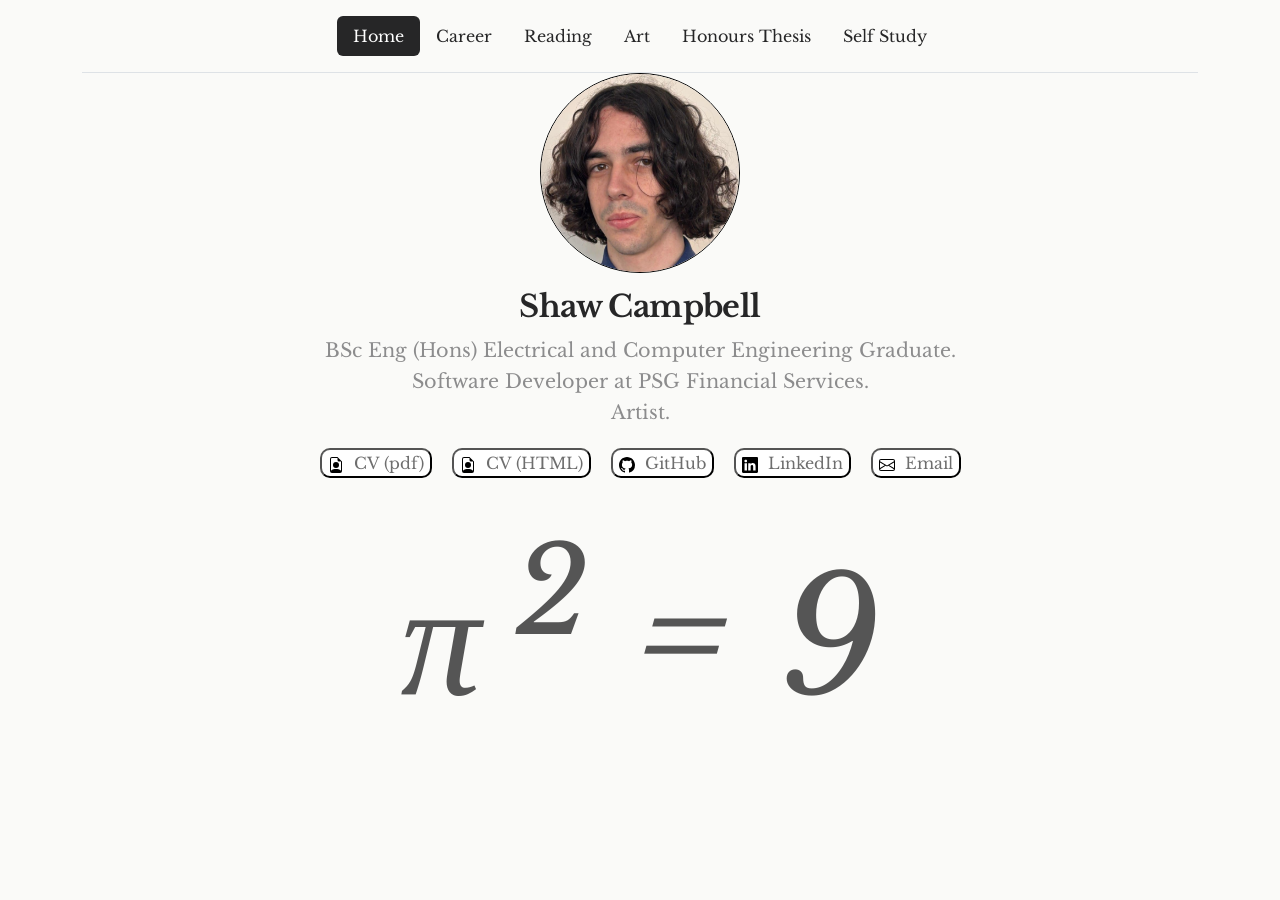
==== index.html @ 54b91e9d "updated cv" ====
<!doctype html>
<html lang="en">
  <head>
    <meta charset="UTF-8" />
    <title>Shaw Campbell</title>
    <link
      href="https://cdn.jsdelivr.net/npm/bootstrap@5.3.8/dist/css/bootstrap.min.css"
      rel="stylesheet"
      integrity="sha384-sRIl4kxILFvY47J16cr9ZwB07vP4J8+LH7qKQnuqkuIAvNWLzeN8tE5YBujZqJLB"
      crossorigin="anonymous"
    />
    <link rel="stylesheet" href="./CSS/styles.css" />
    <link rel="preconnect" href="https://fonts.googleapis.com" />
    <link rel="preconnect" href="https://fonts.gstatic.com" crossorigin />
    <link
      href="https://fonts.googleapis.com/css2?family=Libre+Baskerville:ital,wght@0,400..700;1,400..700&display=swap"
      rel="stylesheet"
    />
  </head>

  <body>
    <!-- Header -->
    <section>
      <div class="container">
        <header class="d-flex justify-content-center py-3 border-bottom">
          <ul class="nav nav-pills">
            <li class="nav-item">
              <a href="./index.html" class="nav-link active" aria-current="page"
                >Home</a
              >
            </li>
            <li class="nav-item">
              <a href="./career.html" class="nav-link">Career</a>
            </li>
            <li class="nav-item"><a href="./reading.html" class="nav-link">Reading</a></li>
            <li class="nav-item"><a href="./art.html" class="nav-link">Art</a></li>
            <li class="nav-item"><a href="./thesis.html" class="nav-link">Honours Thesis</a></li>
            <li class="nav-item"><a href="./mathematics.html" class="nav-link">Self Study</a></li>
          </ul>
        </header>
      </div>
    </section>

    <!-- Image Of Me -->
    <section>
      <div class="container text-center">
        <div class="row justify-content-center">
          <div class="col">
            <img src="./assets/index-images/shaw.jpeg" class="image-of-me" />
          </div>
        </div>
      </div>
    </section>

    <!-- Text -->
    <h1 class="name">Shaw Campbell</h1>
    <div class="container text-center">
      <div class="row justify-content-center">
        <h1 class="col-12 description">
          BSc Eng (Hons) Electrical and Computer Engineering Graduate.
        </h1>
      </div>

      <div class="row justify-content-center">
        <h1 class="col-12 description">
          Software Developer at PSG Financial Services.
        </h1>
      </div>

      <div class="row justify-content-center">
        <h1 class="col-12 description">Artist.</h1>
      </div>
    </div>

    <!-- Links -->
    <!-- <div class="container text-center py-5" style="width: 30%;">
    <div class="row" >
        <div class="col-4 social-links"><button> <img src="./assets/index-images/CV.svg"> CV</button></div>
        <div class="col-4 social-links"><button> <img src="./assets/index-images/github.svg"> GitHub</button></div>
        <div class="col-4 social-links"><button> <img src="./assets/index-images/linkedin.svg"> LinkedIn</button></div>
    </div>
  </div> -->

    <div class="container-links py-3">
      <a href="./assets/index-files/shawcampbell.pdf"
        ><button><img src="./assets/index-images/CV.svg" /> CV (pdf)</button></a
      >

      <a href="./cv.html"
        ><button><img src="./assets/index-images/CV.svg" /> CV (HTML)</button></a
      >
      <a href="https://github.com/shawCampbell"
        ><button>
          <img src="./assets/index-images/github.svg" /> GitHub
        </button></a
      >
      <a href="https://za.linkedin.com/in/shaw-campbell-5b960b209"
        ><button>
          <img src="./assets/index-images/linkedin.svg" /> LinkedIn
        </button></a
      >
      <a href="mailto:campbellshaw8@gmail.com"
        ><button><img src="./assets/index-images/envelope.svg" /> Email</button></a
      >

      
    </div>

    <!-- <div class="container-home-art">
      <div class="home-img"><img src="./assets/index-images/Xoisan.png" /></div>
      <div class="home-img"><img src="./assets/index-images/Self.png" /></div>
    </div> -->
    <p style="text-align: center; font-size: 10rem;">&pi;<sup> 2</sup> = 9</p>

    <script
      src="https://cdn.jsdelivr.net/npm/bootstrap@5.3.8/dist/js/bootstrap.bundle.min.js"
      integrity="sha384-FKyoEForCGlyvwx9Hj09JcYn3nv7wiPVlz7YYwJrWVcXK/BmnVDxM+D2scQbITxI"
      crossorigin="anonymous"
    ></script>
  </body>
</html>
---- CSS/styles.css ----
/*** Header Styling ***/

.nav-pills .nav-link.active, .nav-pills .show>.nav-link {
    color: var(--bs-nav-pills-link-active-color);
    background-color: #262627;
}

body {
    background-color: #fafaf8;
}

.nav-link{
    color: #262627;
}

.container {
    border-bottom-color: #262627;
    border-bottom-width: 50px;
}

/* *** */

.image-of-me{
    width: 200px;
    height: 200px;
    object-fit: cover;
    border-radius: 50%;
    border: 1px solid rgb(0, 0, 0);
}

.name {
    font-family: "Libre Baskerville", serif;
    padding-top: 1rem;
    font-size: 3rem;
    text-align: center;
}

.description {
    text-align: center;
    font-size: 1.2rem;
    font-weight:350;
    color: #8c8c8d;
}

button {
    border-radius: 10px;
    background-color: white;
    color:#6e6e6e
}

button > * {
    margin-right: 5px;
}



.container-links {
    display:flex;
    justify-content: center;
    gap: 20px;
}

.container-home-art {
    display:flex;
    justify-content: center;
    gap: 20px;
    padding-bottom: 50px;
}

.home-img > *{
    width: 200px;
    height: auto;
    border-color: #262627;
    border-width: 20px;
}

p {
font-size: 1.02rem;
color: #555;
line-height: 1.8;
font-style: italic;
}

.name {
        font-size: 1.9rem;
        font-weight: 700;
        letter-spacing: -0.02em;
        margin-bottom: 0.85rem;
        text-align: center;
}

body {
font-family: "Libre Baskerville", serif;
background-color: #fafaf8;
color: #262627;
}

@media (max-width: 1000px) {
    .nav-pills .nav-link.active, .nav-pills .show>.nav-link {
        color: var(--bs-nav-pills-link-active-color);
        background-color: #262627;
        font-size: 2.5rem;
    }

    .nav-link{
        color: #262627;
        font-size: 2.5rem;
    }

    .container {
        border-bottom-color: #262627;
        border-bottom-width: 50px;
    }

    .image-of-me{
    width: 300px;
    height: 300px;
    object-fit: cover;
    border-radius: 50%;
    border: 1px solid rgb(0, 0, 0);
        }

    .name {
        font-family: "Libre Baskerville", serif;
        padding-top: 1rem;
        font-size: 5rem;
        text-align: center;
    }

    .description {
        text-align: center;
        font-size: 4rem;
        font-weight: 190;
        color: #6c6c6c;
    }

    button {
        background-color: white;
        color:#6e6e6e;
        font-size: 50px;
    }

    button > * {
        margin-right: 5px;
        height: 50px;
    }

    .container-links {
        display:flex;
        justify-content: center;
        gap: 20px;
    }

    .container-home-art {
        display:flex;
        justify-content: center;
        gap: 20px;
        padding-bottom: 50px;
    }

    .home-img > *{
        width: 400px;
        height: auto;
        border-color: #262627;
        border-width: 20px;
        border-radius: 50px !important;
    }
}
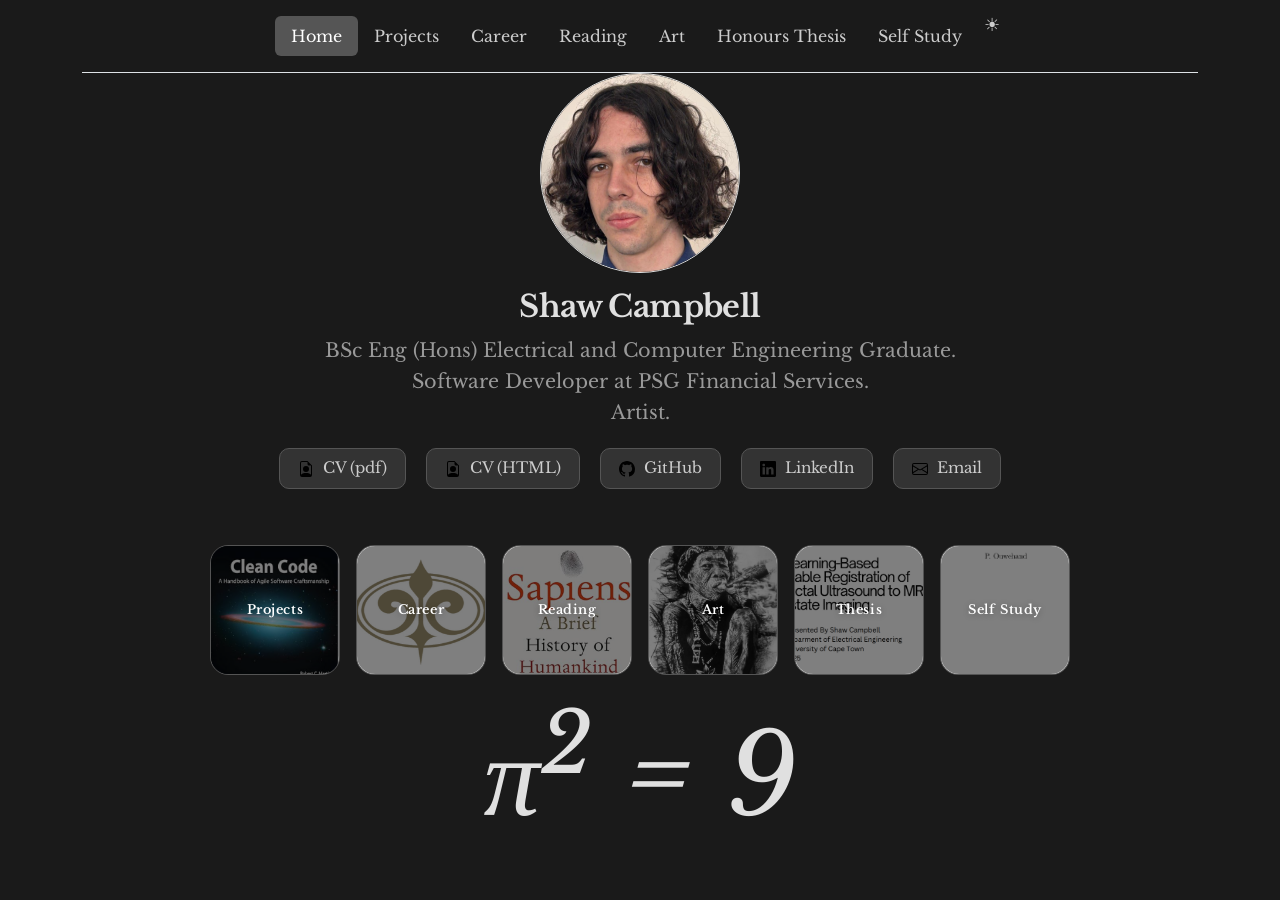
==== commit f4a206ff: "wip" ====
--- a/index.html
+++ b/index.html
@@ -30,12 +30,18 @@
               >
             </li>
             <li class="nav-item">
+              <a href="./projects.html" class="nav-link">Projects</a>
+            </li>
+            <li class="nav-item">
               <a href="./career.html" class="nav-link">Career</a>
             </li>
             <li class="nav-item"><a href="./reading.html" class="nav-link">Reading</a></li>
             <li class="nav-item"><a href="./art.html" class="nav-link">Art</a></li>
             <li class="nav-item"><a href="./thesis.html" class="nav-link">Honours Thesis</a></li>
             <li class="nav-item"><a href="./mathematics.html" class="nav-link">Self Study</a></li>
+            <li class="nav-item">
+              <button class="theme-toggle-nav" onclick="toggleTheme()" aria-label="Toggle dark mode"></button>
+            </li>
           </ul>
         </header>
       </div>
@@ -73,49 +79,82 @@
     </div>
 
     <!-- Links -->
-    <!-- <div class="container text-center py-5" style="width: 30%;">
-    <div class="row" >
-        <div class="col-4 social-links"><button> <img src="./assets/index-images/CV.svg"> CV</button></div>
-        <div class="col-4 social-links"><button> <img src="./assets/index-images/github.svg"> GitHub</button></div>
-        <div class="col-4 social-links"><button> <img src="./assets/index-images/linkedin.svg"> LinkedIn</button></div>
-    </div>
-  </div> -->
-
     <div class="container-links py-3">
       <a href="./assets/index-files/shawcampbell.pdf"
-        ><button><img src="./assets/index-images/CV.svg" /> CV (pdf)</button></a
+        ><button><img src="./assets/index-images/CV.svg" alt="" /> CV (pdf)</button></a
       >
 
       <a href="./cv.html"
-        ><button><img src="./assets/index-images/CV.svg" /> CV (HTML)</button></a
+        ><button><img src="./assets/index-images/CV.svg" alt="" /> CV (HTML)</button></a
       >
       <a href="https://github.com/shawCampbell"
         ><button>
-          <img src="./assets/index-images/github.svg" /> GitHub
+          <img src="./assets/index-images/github.svg" alt="" /> GitHub
         </button></a
       >
       <a href="https://za.linkedin.com/in/shaw-campbell-5b960b209"
         ><button>
-          <img src="./assets/index-images/linkedin.svg" /> LinkedIn
+          <img src="./assets/index-images/linkedin.svg" alt="" /> LinkedIn
         </button></a
       >
       <a href="mailto:campbellshaw8@gmail.com"
-        ><button><img src="./assets/index-images/envelope.svg" /> Email</button></a
+        ><button><img src="./assets/index-images/envelope.svg" alt="" /> Email</button></a
       >
-
-      
     </div>
 
-    <!-- <div class="container-home-art">
-      <div class="home-img"><img src="./assets/index-images/Xoisan.png" /></div>
-      <div class="home-img"><img src="./assets/index-images/Self.png" /></div>
-    </div> -->
-    <p style="text-align: center; font-size: 10rem;">&pi;<sup> 2</sup> = 9</p>
+    <!-- Nav tiles -->
+    <div class="nav-tiles">
+      <a href="./projects.html" class="nav-tile">
+        <img src="./assets/reading-images/CleanCode.png" alt="" />
+        <span>Projects</span>
+      </a>
+      <a href="./career.html" class="nav-tile">
+        <img src="./assets/career-images/PSG_Logo.png" alt="" />
+        <span>Career</span>
+      </a>
+      <a href="./reading.html" class="nav-tile">
+        <img src="./assets/reading-images/sapiens.png" alt="" />
+        <span>Reading</span>
+      </a>
+      <a href="./art.html" class="nav-tile">
+        <img src="./assets/index-images/Xoisan.png" alt="" />
+        <span>Art</span>
+      </a>
+      <a href="./thesis.html" class="nav-tile">
+        <img src="./assets/thesis-images/slide1.png" alt="" />
+        <span>Thesis</span>
+      </a>
+      <a href="./mathematics.html" class="nav-tile">
+        <img src="./assets/maths-images/RA.png" alt="" />
+        <span>Self Study</span>
+      </a>
+    </div>
+    <p style="text-align: center; font-size: 7rem; margin: -30px 0 0; color: var(--text, #262627);">&pi;<sup>2</sup> = 9</p>
 
     <script
       src="https://cdn.jsdelivr.net/npm/bootstrap@5.3.8/dist/js/bootstrap.bundle.min.js"
       integrity="sha384-FKyoEForCGlyvwx9Hj09JcYn3nv7wiPVlz7YYwJrWVcXK/BmnVDxM+D2scQbITxI"
       crossorigin="anonymous"
     ></script>
+    <script>
+      (function() {
+        const stored = localStorage.getItem("theme");
+        if (stored !== "light") {
+          document.documentElement.setAttribute("data-theme", "dark");
+          if (!stored) localStorage.setItem("theme", "dark");
+        }
+      })();
+
+      function toggleTheme() {
+        const html = document.documentElement;
+        if (html.getAttribute("data-theme") === "dark") {
+          html.removeAttribute("data-theme");
+          localStorage.setItem("theme", "light");
+        } else {
+          html.setAttribute("data-theme", "dark");
+          localStorage.setItem("theme", "dark");
+        }
+      }
+    </script>
   </body>
 </html>
--- a/CSS/styles.css
+++ b/CSS/styles.css
@@ -1,67 +1,204 @@
-/*** Header Styling ***/
+:root {
+    --bg: #fafaf8;
+    --text: #262627;
+    --text-muted: #8c8c8d;
+    --text-light: #555;
+    --border: #d8d8d3;
+    --border-light: #e4e4e0;
+    --card-bg: #ffffff;
+    --nav-active-bg: #262627;
+    --nav-link: #262627;
+    --btn-bg: #ffffff;
+    --btn-text: #6e6e6e;
+    --btn-border: #d8d8d3;
+    --btn-hover-bg: #262627;
+    --btn-hover-text: #ffffff;
+    --overlay: rgba(0, 0, 0, 0.35);
+    --toggle-color: #262627;
+}
+
+[data-theme="dark"] {
+    --bg: #1a1a1a;
+    --text: #e0e0e0;
+    --text-muted: #999;
+    --text-light: #bbb;
+    --border: #444;
+    --border-light: #333;
+    --card-bg: #2a2a2a;
+    --nav-active-bg: #555;
+    --nav-link: #ccc;
+    --btn-bg: #333;
+    --btn-text: #ccc;
+    --btn-border: #555;
+    --btn-hover-bg: #555;
+    --btn-hover-text: #ffffff;
+    --overlay: rgba(0, 0, 0, 0.5);
+    --toggle-color: #e0e0e0;
+}
 
 .nav-pills .nav-link.active, .nav-pills .show>.nav-link {
     color: var(--bs-nav-pills-link-active-color);
-    background-color: #262627;
+    background-color: var(--nav-active-bg);
 }
 
 body {
-    background-color: #fafaf8;
+    background-color: var(--bg);
+    color: var(--text);
+    font-family: "Libre Baskerville", serif;
 }
 
 .nav-link{
-    color: #262627;
+    color: var(--nav-link);
 }
 
 .container {
-    border-bottom-color: #262627;
+    border-bottom-color: var(--text);
     border-bottom-width: 50px;
 }
 
-/* *** */
+.theme-toggle {
+    background: none;
+    border: none;
+    cursor: pointer;
+    font-size: 1.2rem;
+    padding: 0 4px;
+    color: var(--toggle-color);
+    line-height: 1;
+    display: flex;
+    align-items: center;
+}
+
+.theme-toggle:hover {
+    background: none;
+    color: var(--toggle-color);
+    transform: none;
+    box-shadow: none;
+}
 
 .image-of-me{
     width: 200px;
     height: 200px;
     object-fit: cover;
     border-radius: 50%;
-    border: 1px solid rgb(0, 0, 0);
+    border: 1px solid var(--text);
 }
 
 .name {
     font-family: "Libre Baskerville", serif;
     padding-top: 1rem;
-    font-size: 3rem;
+    font-size: 1.9rem;
+    font-weight: 700;
+    letter-spacing: -0.02em;
+    margin-bottom: 0.85rem;
     text-align: center;
 }
 
 .description {
     text-align: center;
     font-size: 1.2rem;
-    font-weight:350;
-    color: #8c8c8d;
+    font-weight: 350;
+    color: var(--text-muted);
 }
 
 button {
     border-radius: 10px;
-    background-color: white;
-    color:#6e6e6e
+    background-color: var(--btn-bg);
+    color: var(--btn-text);
+    border: 1.5px solid var(--btn-border);
+    padding: 8px 18px;
+    font-family: "Libre Baskerville", serif;
+    font-size: 0.95rem;
+    cursor: pointer;
+    transition: all 0.2s ease;
+}
+
+button:hover {
+    background-color: var(--btn-hover-bg);
+    color: var(--btn-hover-text);
+    border-color: var(--btn-hover-bg);
+    transform: translateY(-2px);
+    box-shadow: 0 4px 12px rgba(0, 0, 0, 0.15);
 }
 
 button > * {
     margin-right: 5px;
-}
-
-
+    vertical-align: middle;
+}
 
 .container-links {
-    display:flex;
+    display: flex;
     justify-content: center;
     gap: 20px;
+    flex-wrap: wrap;
+}
+
+.nav-tiles {
+    display: flex;
+    justify-content: center;
+    gap: 16px;
+    margin: 40px auto 30px;
+    flex-wrap: wrap;
+}
+
+.nav-tile {
+    display: flex;
+    flex-direction: column;
+    align-items: center;
+    justify-content: center;
+    width: 130px;
+    height: 130px;
+    border-radius: 18px;
+    text-decoration: none;
+    color: #fff;
+    font-size: 0.8rem;
+    font-weight: 600;
+    letter-spacing: 0.04em;
+    text-shadow: 0 1px 6px rgba(0,0,0,0.3);
+    transition: all 0.25s ease;
+    overflow: hidden;
+    position: relative;
+    border: 1px solid rgba(255, 255, 255, 0.25);
+}
+
+.nav-tile img {
+    position: absolute;
+    inset: 0;
+    width: 100%;
+    height: 100%;
+    object-fit: cover;
+    display: block;
+    z-index: 0;
+}
+
+.nav-tile::after {
+    content: "";
+    position: absolute;
+    inset: 0;
+    background: var(--overlay);
+    border-radius: 18px;
+    z-index: 1;
+    pointer-events: none;
+    transition: background 0.25s ease;
+}
+
+.nav-tile span {
+    position: relative;
+    z-index: 2;
+    line-height: 1.2;
+    text-align: center;
+}
+
+.nav-tile:hover {
+    transform: translateY(-4px);
+    box-shadow: 0 12px 32px rgba(0, 0, 0, 0.2);
+}
+
+.nav-tile:hover::after {
+    background: rgba(0, 0, 0, 0.2);
 }
 
 .container-home-art {
-    display:flex;
+    display: flex;
     justify-content: center;
     gap: 20px;
     padding-bottom: 50px;
@@ -70,55 +207,41 @@
 .home-img > *{
     width: 200px;
     height: auto;
-    border-color: #262627;
+    border-color: var(--text);
     border-width: 20px;
 }
 
 p {
-font-size: 1.02rem;
-color: #555;
-line-height: 1.8;
-font-style: italic;
-}
-
-.name {
-        font-size: 1.9rem;
-        font-weight: 700;
-        letter-spacing: -0.02em;
-        margin-bottom: 0.85rem;
-        text-align: center;
-}
-
-body {
-font-family: "Libre Baskerville", serif;
-background-color: #fafaf8;
-color: #262627;
+    font-size: 1.02rem;
+    color: var(--text-light);
+    line-height: 1.8;
+    font-style: italic;
 }
 
 @media (max-width: 1000px) {
     .nav-pills .nav-link.active, .nav-pills .show>.nav-link {
         color: var(--bs-nav-pills-link-active-color);
-        background-color: #262627;
+        background-color: var(--nav-active-bg);
         font-size: 2.5rem;
     }
 
     .nav-link{
-        color: #262627;
+        color: var(--nav-link);
         font-size: 2.5rem;
     }
 
     .container {
-        border-bottom-color: #262627;
+        border-bottom-color: var(--text);
         border-bottom-width: 50px;
     }
 
     .image-of-me{
-    width: 300px;
-    height: 300px;
-    object-fit: cover;
-    border-radius: 50%;
-    border: 1px solid rgb(0, 0, 0);
-        }
+        width: 300px;
+        height: 300px;
+        object-fit: cover;
+        border-radius: 50%;
+        border: 1px solid var(--text);
+    }
 
     .name {
         font-family: "Libre Baskerville", serif;
@@ -131,12 +254,12 @@
         text-align: center;
         font-size: 4rem;
         font-weight: 190;
-        color: #6c6c6c;
+        color: var(--text-muted);
     }
 
     button {
-        background-color: white;
-        color:#6e6e6e;
+        background-color: var(--btn-bg);
+        color: var(--btn-text);
         font-size: 50px;
     }
 
@@ -146,13 +269,14 @@
     }
 
     .container-links {
-        display:flex;
+        display: flex;
         justify-content: center;
         gap: 20px;
+        flex-wrap: wrap;
     }
 
     .container-home-art {
-        display:flex;
+        display: flex;
         justify-content: center;
         gap: 20px;
         padding-bottom: 50px;
@@ -161,9 +285,36 @@
     .home-img > *{
         width: 400px;
         height: auto;
-        border-color: #262627;
+        border-color: var(--text);
         border-width: 20px;
         border-radius: 50px !important;
     }
 }
 
+.theme-toggle-nav {
+    background: none;
+    border: none;
+    cursor: pointer;
+    font-size: 1.15rem;
+    padding: 0 6px;
+    color: var(--nav-link);
+    line-height: 1;
+    display: flex;
+    align-items: center;
+    transition: color 0.2s ease;
+}
+
+.theme-toggle-nav::before {
+    content: "🌙";
+}
+
+[data-theme="dark"] .theme-toggle-nav::before {
+    content: "☀";
+}
+
+.theme-toggle-nav:hover {
+    background: none;
+    color: var(--nav-link);
+    transform: none;
+    box-shadow: none;
+}
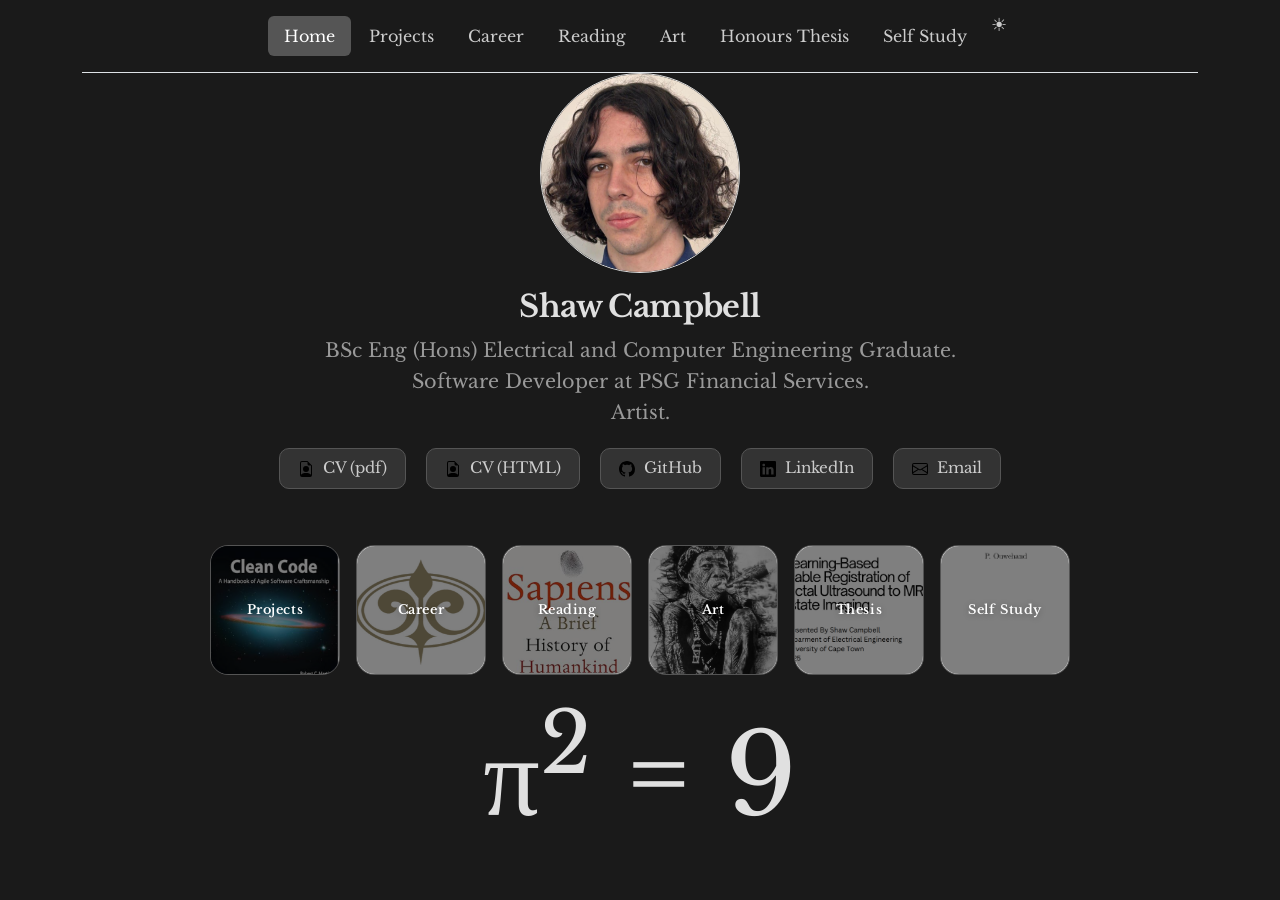
==== commit ddebae7f: "wip" ====
--- a/index.html
+++ b/index.html
@@ -2,6 +2,7 @@
 <html lang="en">
   <head>
     <meta charset="UTF-8" />
+    <meta name="viewport" content="width=device-width, initial-scale=1.0" />
     <title>Shaw Campbell</title>
     <link
       href="https://cdn.jsdelivr.net/npm/bootstrap@5.3.8/dist/css/bootstrap.min.css"
@@ -129,7 +130,7 @@
         <span>Self Study</span>
       </a>
     </div>
-    <p style="text-align: center; font-size: 7rem; margin: -30px 0 0; color: var(--text, #262627);">&pi;<sup>2</sup> = 9</p>
+    <p class="joke-text">&pi;<sup>2</sup> = 9</p>
 
     <script
       src="https://cdn.jsdelivr.net/npm/bootstrap@5.3.8/dist/js/bootstrap.bundle.min.js"
--- a/CSS/styles.css
+++ b/CSS/styles.css
@@ -211,6 +211,14 @@
     border-width: 20px;
 }
 
+.joke-text {
+    text-align: center;
+    font-size: 7rem;
+    margin: -30px 0 0;
+    color: var(--text, #262627);
+    font-style: normal;
+}
+
 p {
     font-size: 1.02rem;
     color: var(--text-light);
@@ -218,77 +226,152 @@
     font-style: italic;
 }
 
-@media (max-width: 1000px) {
+img {
+    max-width: 100%;
+    height: auto;
+}
+
+@media (max-width: 768px) {
+    .nav-pills .nav-link {
+        font-size: 0.8rem;
+        padding: 0.35rem 0.55rem;
+    }
+
     .nav-pills .nav-link.active, .nav-pills .show>.nav-link {
-        color: var(--bs-nav-pills-link-active-color);
-        background-color: var(--nav-active-bg);
+        font-size: 0.8rem;
+        padding: 0.35rem 0.55rem;
+    }
+
+    .image-of-me {
+        width: 140px;
+        height: 140px;
+    }
+
+    .name {
+        font-size: 1.4rem;
+        padding-top: 0.6rem;
+        margin-bottom: 0.5rem;
+    }
+
+    .description {
+        font-size: 0.9rem;
+    }
+
+    button {
+        font-size: 0.82rem;
+        padding: 6px 12px;
+    }
+
+    button > * {
+        height: 18px;
+    }
+
+    .container-links {
+        gap: 8px;
+    }
+
+    .nav-tiles {
+        gap: 8px;
+        margin: 24px auto 20px;
+    }
+
+    .nav-tile {
+        width: 90px;
+        height: 90px;
+        border-radius: 12px;
+        font-size: 0.65rem;
+    }
+
+    .nav-tile::after {
+        border-radius: 12px;
+    }
+
+    .container-home-art {
+        gap: 8px;
+        padding-bottom: 30px;
+    }
+
+    .home-img > * {
+        width: 300px;
+    }
+
+    p {
+        font-size: 0.9rem;
+        line-height: 1.6;
+    }
+
+    .joke-text {
+        font-size: 3.5rem;
+        margin: -15px 0 0;
+    }
+}
+
+@media (max-width: 480px) {
+    .nav-pills .nav-link {
+        font-size: 0.72rem;
+        padding: 0.25rem 0.4rem;
+    }
+
+    .nav-pills .nav-link.active, .nav-pills .show>.nav-link {
+        font-size: 0.72rem;
+        padding: 0.25rem 0.4rem;
+    }
+
+    .image-of-me {
+        width: 110px;
+        height: 110px;
+    }
+
+    .name {
+        font-size: 1.2rem;
+    }
+
+    .description {
+        font-size: 0.78rem;
+    }
+
+    button {
+        font-size: 0.72rem;
+        padding: 5px 10px;
+    }
+
+    button > * {
+        height: 14px;
+    }
+
+    .container-links {
+        gap: 5px;
+    }
+
+    .nav-tile {
+        width: 70px;
+        height: 70px;
+        border-radius: 10px;
+        font-size: 0.58rem;
+    }
+
+    .nav-tile::after {
+        border-radius: 10px;
+    }
+
+    .home-img > * {
+        width: 100%;
+    }
+
+    p {
+        font-size: 0.8rem;
+    }
+
+    .joke-text {
         font-size: 2.5rem;
-    }
-
-    .nav-link{
-        color: var(--nav-link);
-        font-size: 2.5rem;
-    }
-
-    .container {
-        border-bottom-color: var(--text);
-        border-bottom-width: 50px;
-    }
-
-    .image-of-me{
-        width: 300px;
-        height: 300px;
-        object-fit: cover;
-        border-radius: 50%;
-        border: 1px solid var(--text);
-    }
-
-    .name {
-        font-family: "Libre Baskerville", serif;
-        padding-top: 1rem;
-        font-size: 5rem;
-        text-align: center;
-    }
-
-    .description {
-        text-align: center;
-        font-size: 4rem;
-        font-weight: 190;
-        color: var(--text-muted);
-    }
-
-    button {
-        background-color: var(--btn-bg);
-        color: var(--btn-text);
-        font-size: 50px;
-    }
-
-    button > * {
-        margin-right: 5px;
-        height: 50px;
-    }
-
-    .container-links {
-        display: flex;
-        justify-content: center;
-        gap: 20px;
-        flex-wrap: wrap;
-    }
-
-    .container-home-art {
-        display: flex;
-        justify-content: center;
-        gap: 20px;
-        padding-bottom: 50px;
-    }
-
-    .home-img > *{
-        width: 400px;
-        height: auto;
-        border-color: var(--text);
-        border-width: 20px;
-        border-radius: 50px !important;
-    }
+        margin: -10px 0 0;
+    }
+}
+
+header .nav {
+    flex-wrap: wrap;
+    justify-content: center !important;
+    gap: 2px;
 }
 
 .theme-toggle-nav {
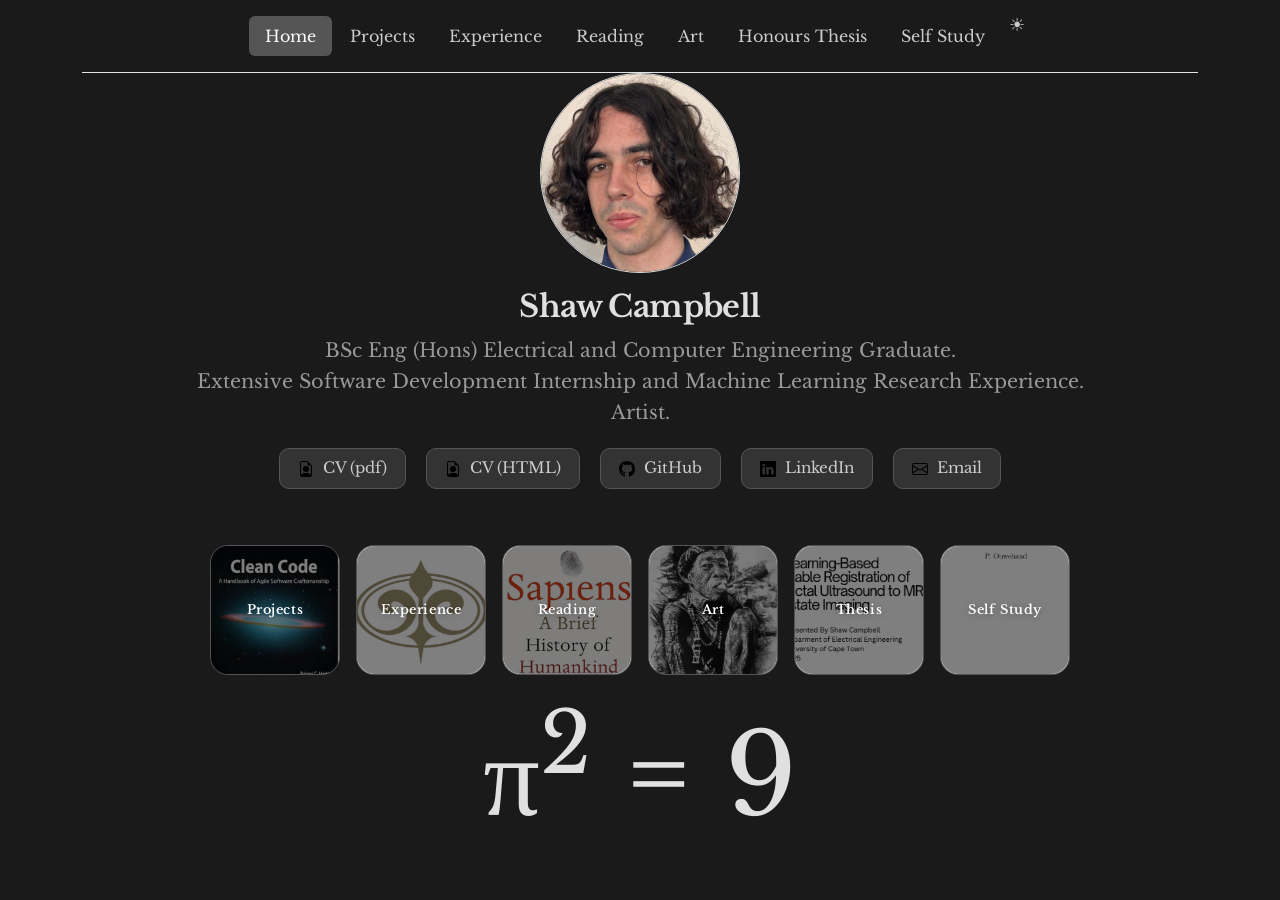
==== commit 1a645fd5: "wip" ====
--- a/index.html
+++ b/index.html
@@ -34,7 +34,7 @@
               <a href="./projects.html" class="nav-link">Projects</a>
             </li>
             <li class="nav-item">
-              <a href="./career.html" class="nav-link">Career</a>
+              <a href="./experience.html" class="nav-link">Experience</a>
             </li>
             <li class="nav-item"><a href="./reading.html" class="nav-link">Reading</a></li>
             <li class="nav-item"><a href="./art.html" class="nav-link">Art</a></li>
@@ -70,7 +70,7 @@
 
       <div class="row justify-content-center">
         <h1 class="col-12 description">
-          Software Developer at PSG Financial Services.
+          Extensive Software Development Internship and Machine Learning Research Experience.
         </h1>
       </div>
 
@@ -109,9 +109,9 @@
         <img src="./assets/reading-images/CleanCode.png" alt="" />
         <span>Projects</span>
       </a>
-      <a href="./career.html" class="nav-tile">
+      <a href="./experience.html" class="nav-tile">
         <img src="./assets/career-images/PSG_Logo.png" alt="" />
-        <span>Career</span>
+        <span>Experience</span>
       </a>
       <a href="./reading.html" class="nav-tile">
         <img src="./assets/reading-images/sapiens.png" alt="" />
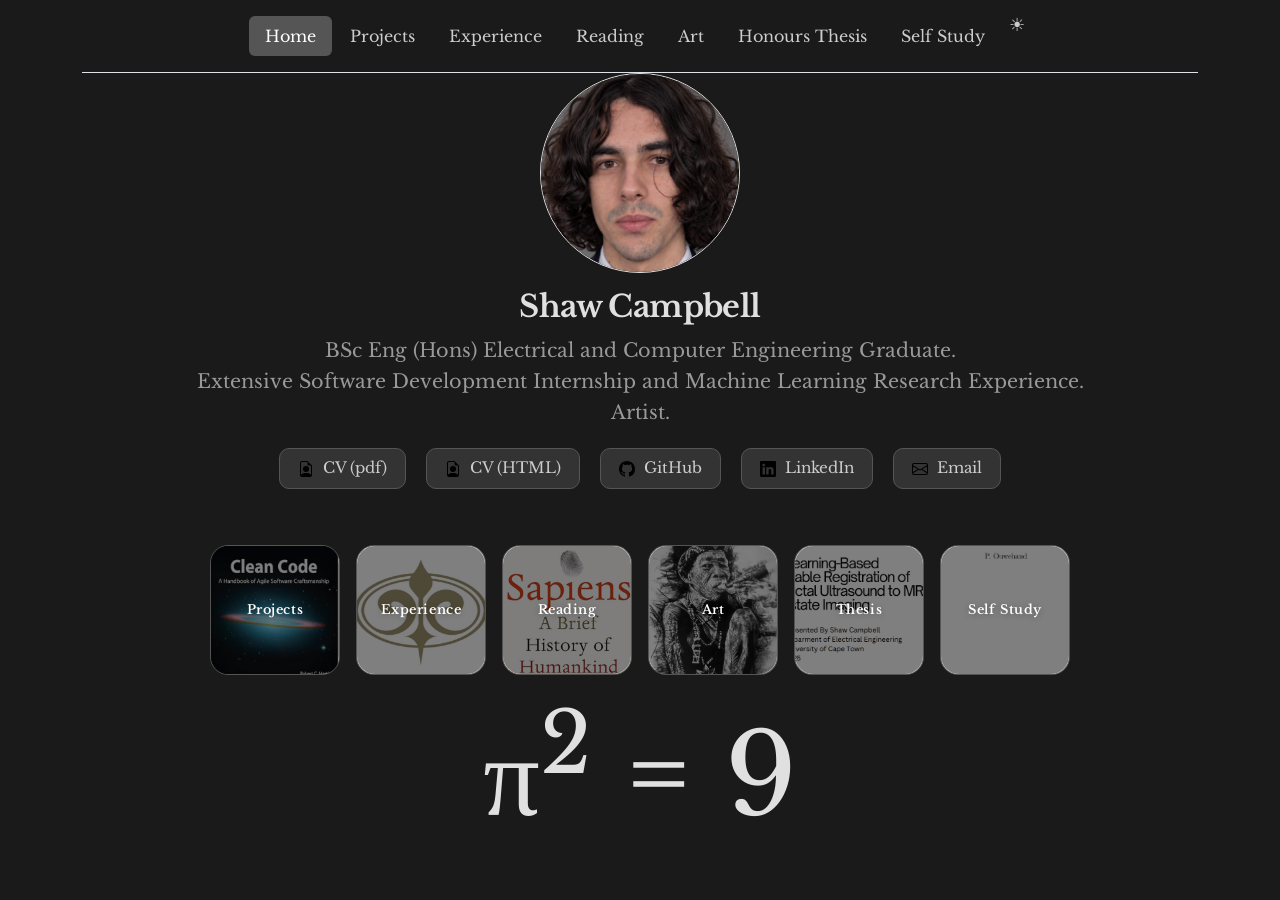
==== commit 31ec9e9e: "added new image" ====
--- a/index.html
+++ b/index.html
@@ -53,7 +53,7 @@
       <div class="container text-center">
         <div class="row justify-content-center">
           <div class="col">
-            <img src="./assets/index-images/shaw.jpeg" class="image-of-me" />
+            <img src="./assets/index-images/shaw.png" class="image-of-me" />
           </div>
         </div>
       </div>
@@ -81,7 +81,7 @@
 
     <!-- Links -->
     <div class="container-links py-3">
-      <a href="./assets/index-files/shawcampbell.pdf"
+      <a href="./assets/index-files/Resume_Shaw.pdf"
         ><button><img src="./assets/index-images/CV.svg" alt="" /> CV (pdf)</button></a
       >
 
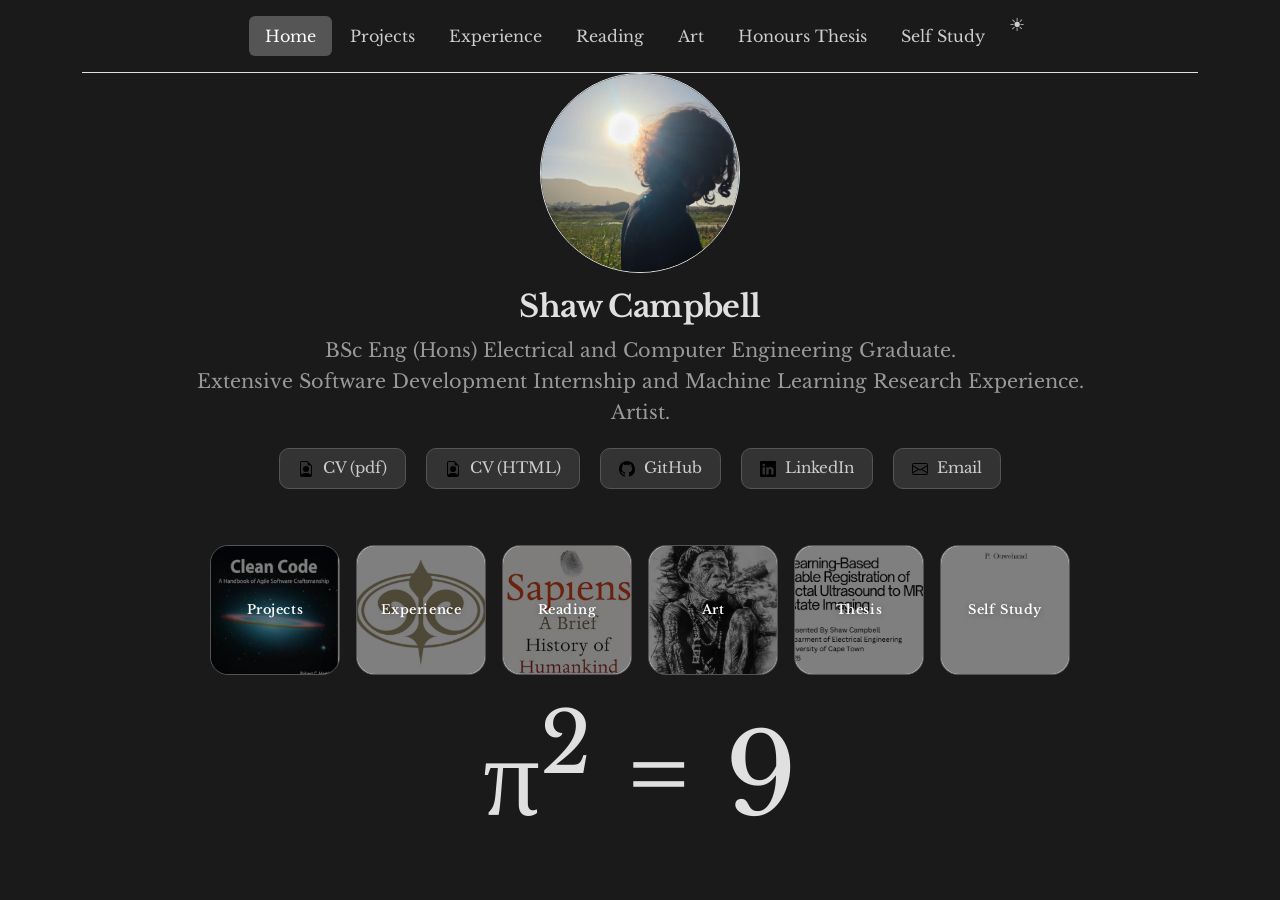
==== commit 82bf3381: "update for latex resume" ====
--- a/index.html
+++ b/index.html
@@ -81,7 +81,7 @@
 
     <!-- Links -->
     <div class="container-links py-3">
-      <a href="./assets/index-files/Resume_Shaw.pdf"
+      <a href="/Resume/resume.pdf"
         ><button><img src="./assets/index-images/CV.svg" alt="" /> CV (pdf)</button></a
       >
 
